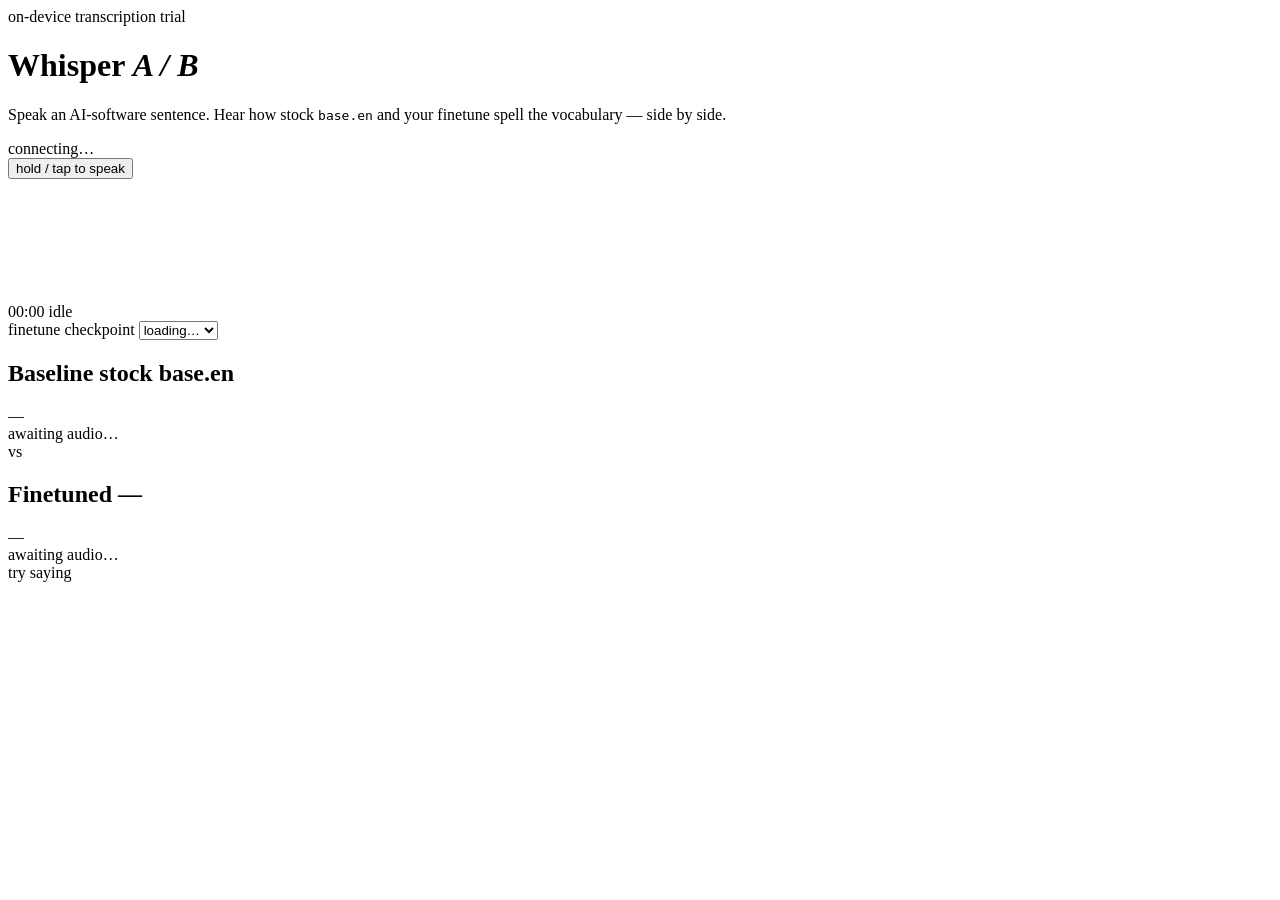
==== webapp/static/index.html @ 1cf1e67c "feat: local voice A/B web app (baseline vs finetuned) Stdlib HTTP server loads base.en + a chosen ch" ====
<!doctype html>
<html lang="en">
<head>
  <meta charset="utf-8" />
  <meta name="viewport" content="width=device-width, initial-scale=1" />
  <title>Whisper · A/B</title>
  <link rel="preconnect" href="https://fonts.googleapis.com" />
  <link rel="preconnect" href="https://fonts.gstatic.com" crossorigin />
  <link href="https://fonts.googleapis.com/css2?family=Instrument+Serif:ital@0;1&family=JetBrains+Mono:wght@400;500;700&display=swap" rel="stylesheet" />
  <link rel="stylesheet" href="/static/styles.css" />
</head>
<body>
  <div class="grain" aria-hidden="true"></div>
  <main class="stage">
    <header class="masthead">
      <div class="brand">
        <span class="kicker">on-device transcription trial</span>
        <h1>Whisper <em>A / B</em></h1>
        <p class="lede">Speak an AI-software sentence. Hear how stock <code>base.en</code> and your
          finetune spell the vocabulary &mdash; side by side.</p>
      </div>
      <div class="status">
        <span class="dot" id="deviceDot"></span>
        <span id="deviceLabel">connecting&hellip;</span>
      </div>
    </header>

    <section class="console">
      <button id="recBtn" class="rec" aria-pressed="false">
        <span class="rec-ring"></span>
        <span class="rec-core"></span>
        <span class="rec-label">hold&nbsp;/&nbsp;tap to speak</span>
      </button>

      <div class="scope">
        <canvas id="wave" width="900" height="120"></canvas>
        <div class="scope-meta">
          <span id="timer">00:00</span>
          <span id="hint">idle</span>
        </div>
      </div>

      <label class="ckpt">
        <span>finetune checkpoint</span>
        <select id="ckptSel"><option>loading&hellip;</option></select>
      </label>
    </section>

    <section class="panels">
      <article class="panel" id="panel-base">
        <div class="panel-top">
          <h2>Baseline <span class="tag">stock&nbsp;base.en</span></h2>
          <div class="metrics"><span class="hits" id="hits-base">&mdash;</span><span class="ms" id="ms-base"></span></div>
        </div>
        <div class="transcript" id="text-base"><span class="placeholder">awaiting audio&hellip;</span></div>
        <div class="missed" id="missed-base"></div>
      </article>

      <div class="versus">vs</div>

      <article class="panel hot" id="panel-ft">
        <div class="panel-top">
          <h2>Finetuned <span class="tag" id="ft-tag">&mdash;</span></h2>
          <div class="metrics"><span class="hits" id="hits-ft">&mdash;</span><span class="ms" id="ms-ft"></span></div>
        </div>
        <div class="transcript" id="text-ft"><span class="placeholder">awaiting audio&hellip;</span></div>
        <div class="missed" id="missed-ft"></div>
      </article>
    </section>

    <footer class="tryline">
      <span class="tl-label">try saying</span>
      <span class="chips" id="tryChips"></span>
    </footer>
  </main>
  <script src="/static/app.js"></script>
</body>
</html>
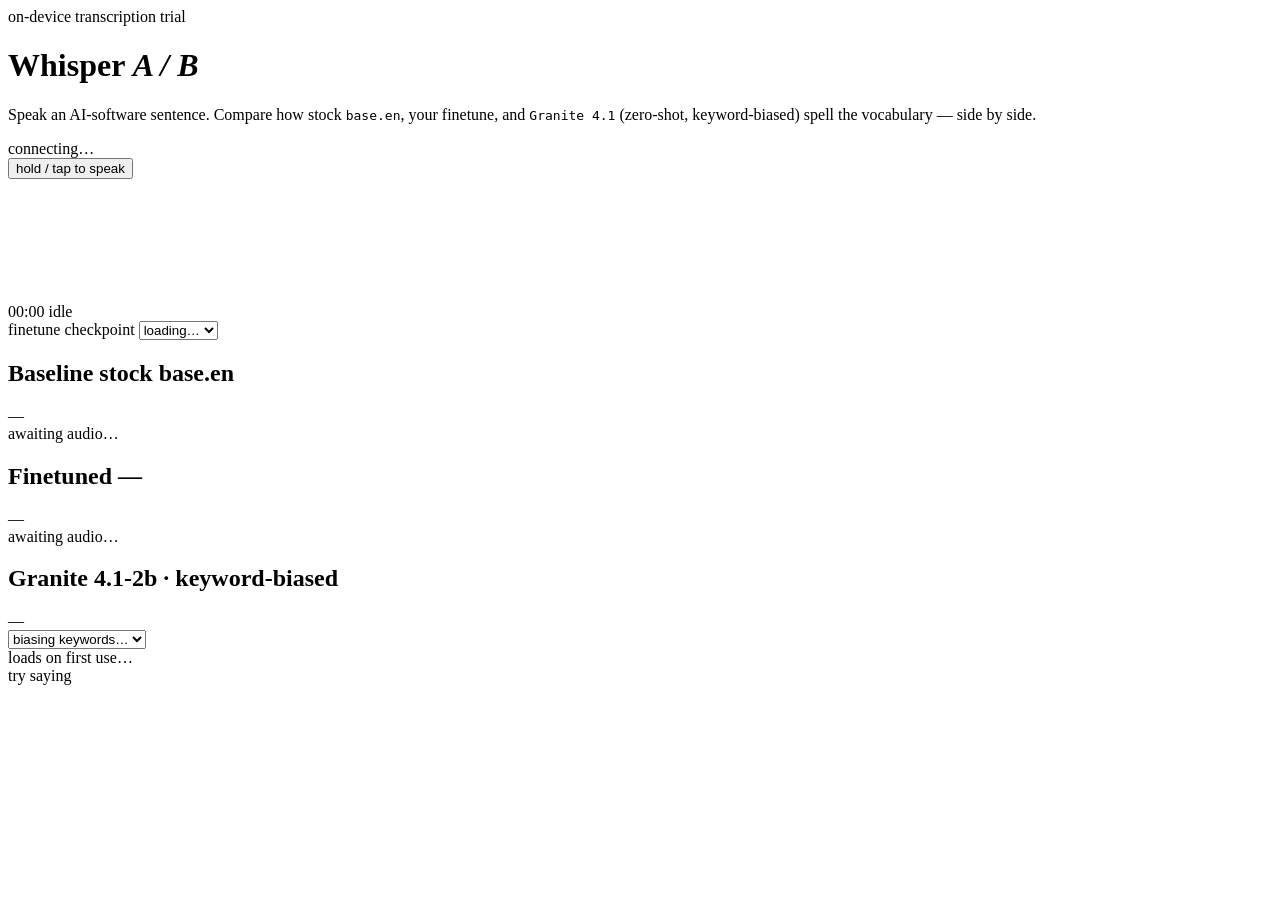
==== commit 6b41b39a: "feat: Granite Speech 4.1 as a 3rd web-app panel (mlx-audio, keyword-biased) - Add Granite Speech 4.1" ====
--- a/webapp/static/index.html
+++ b/webapp/static/index.html
@@ -16,8 +16,8 @@
       <div class="brand">
         <span class="kicker">on-device transcription trial</span>
         <h1>Whisper <em>A / B</em></h1>
-        <p class="lede">Speak an AI-software sentence. Hear how stock <code>base.en</code> and your
-          finetune spell the vocabulary &mdash; side by side.</p>
+        <p class="lede">Speak an AI-software sentence. Compare how stock <code>base.en</code>, your
+          finetune, and <code>Granite 4.1</code> (zero-shot, keyword-biased) spell the vocabulary &mdash; side by side.</p>
       </div>
       <div class="status">
         <span class="dot" id="deviceDot"></span>
@@ -56,8 +56,6 @@
         <div class="missed" id="missed-base"></div>
       </article>
 
-      <div class="versus">vs</div>
-
       <article class="panel hot" id="panel-ft">
         <div class="panel-top">
           <h2>Finetuned <span class="tag" id="ft-tag">&mdash;</span></h2>
@@ -65,6 +63,20 @@
         </div>
         <div class="transcript" id="text-ft"><span class="placeholder">awaiting audio&hellip;</span></div>
         <div class="missed" id="missed-ft"></div>
+      </article>
+
+      <article class="panel granite" id="panel-granite">
+        <div class="panel-top">
+          <h2>Granite <span class="tag">4.1-2b &middot; keyword-biased</span></h2>
+          <div class="metrics"><span class="hits" id="hits-granite">&mdash;</span><span class="ms" id="ms-granite"></span></div>
+        </div>
+        <label class="kwlist">
+          <select id="kwSelect" aria-label="Granite keyword-biasing terms (read-only)" title="read-only — the term list fed to Granite as keywords">
+            <option>biasing keywords&hellip;</option>
+          </select>
+        </label>
+        <div class="transcript" id="text-granite"><span class="placeholder">loads on first use&hellip;</span></div>
+        <div class="missed" id="missed-granite"></div>
       </article>
     </section>
 
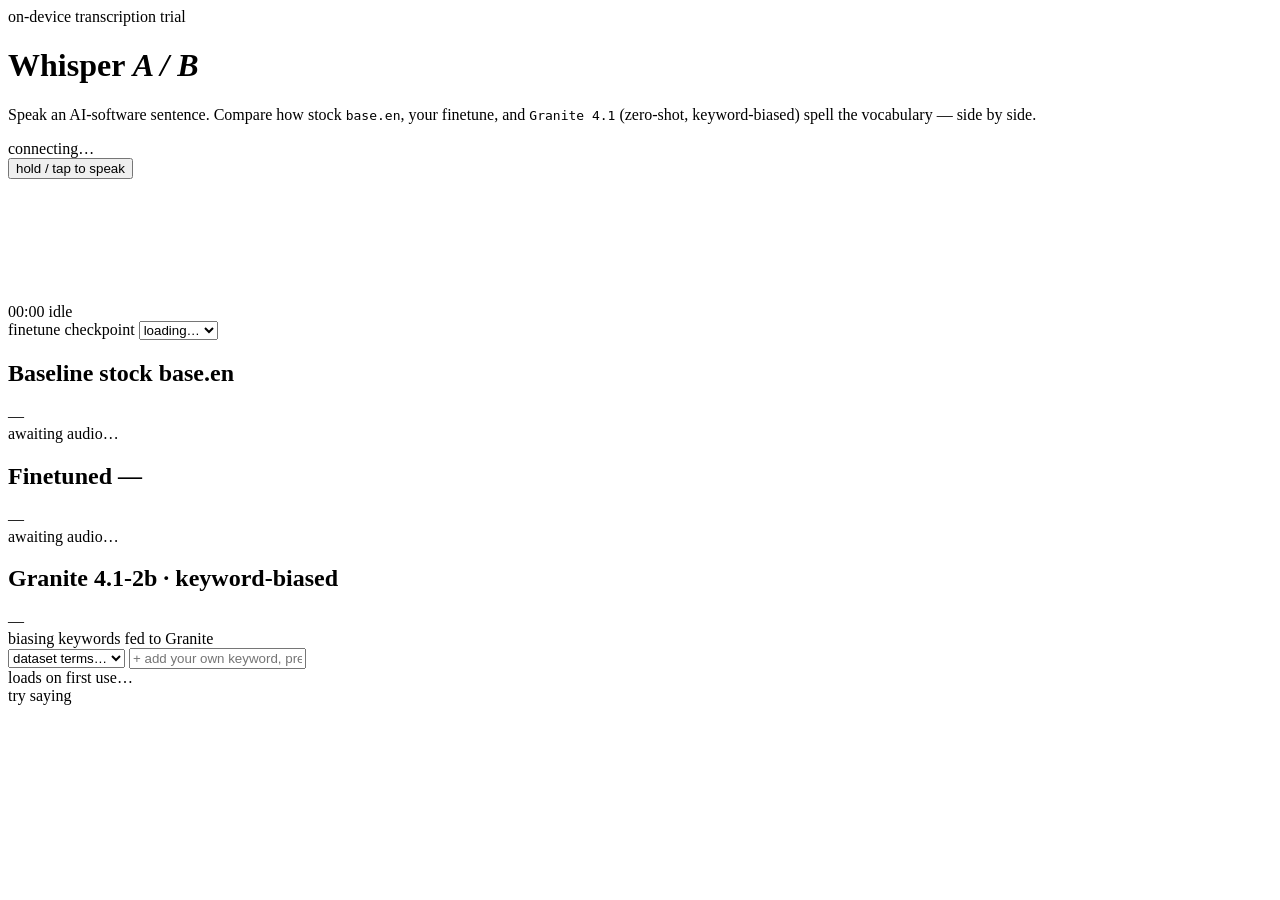
==== commit f78d4a0b: "feat: editable Granite keyword biasing in the web UI Add your own keywords to Granite's biasing list" ====
--- a/webapp/static/index.html
+++ b/webapp/static/index.html
@@ -70,11 +70,17 @@
           <h2>Granite <span class="tag">4.1-2b &middot; keyword-biased</span></h2>
           <div class="metrics"><span class="hits" id="hits-granite">&mdash;</span><span class="ms" id="ms-granite"></span></div>
         </div>
-        <label class="kwlist">
-          <select id="kwSelect" aria-label="Granite keyword-biasing terms (read-only)" title="read-only — the term list fed to Granite as keywords">
-            <option>biasing keywords&hellip;</option>
-          </select>
-        </label>
+        <div class="kwbox">
+          <div class="kwbox-h">biasing keywords <span>fed to Granite</span></div>
+          <label class="kwlist">
+            <select id="kwSelect" aria-label="dataset keyword terms (read-only)" title="read-only — the dataset terms Granite is biased toward">
+              <option>dataset terms&hellip;</option>
+            </select>
+          </label>
+          <input id="kwInput" class="kwadd" type="text" autocomplete="off" spellcheck="false"
+                 placeholder="+ add your own keyword, press Enter" />
+          <div class="kwchips" id="kwChips"></div>
+        </div>
         <div class="transcript" id="text-granite"><span class="placeholder">loads on first use&hellip;</span></div>
         <div class="missed" id="missed-granite"></div>
       </article>
